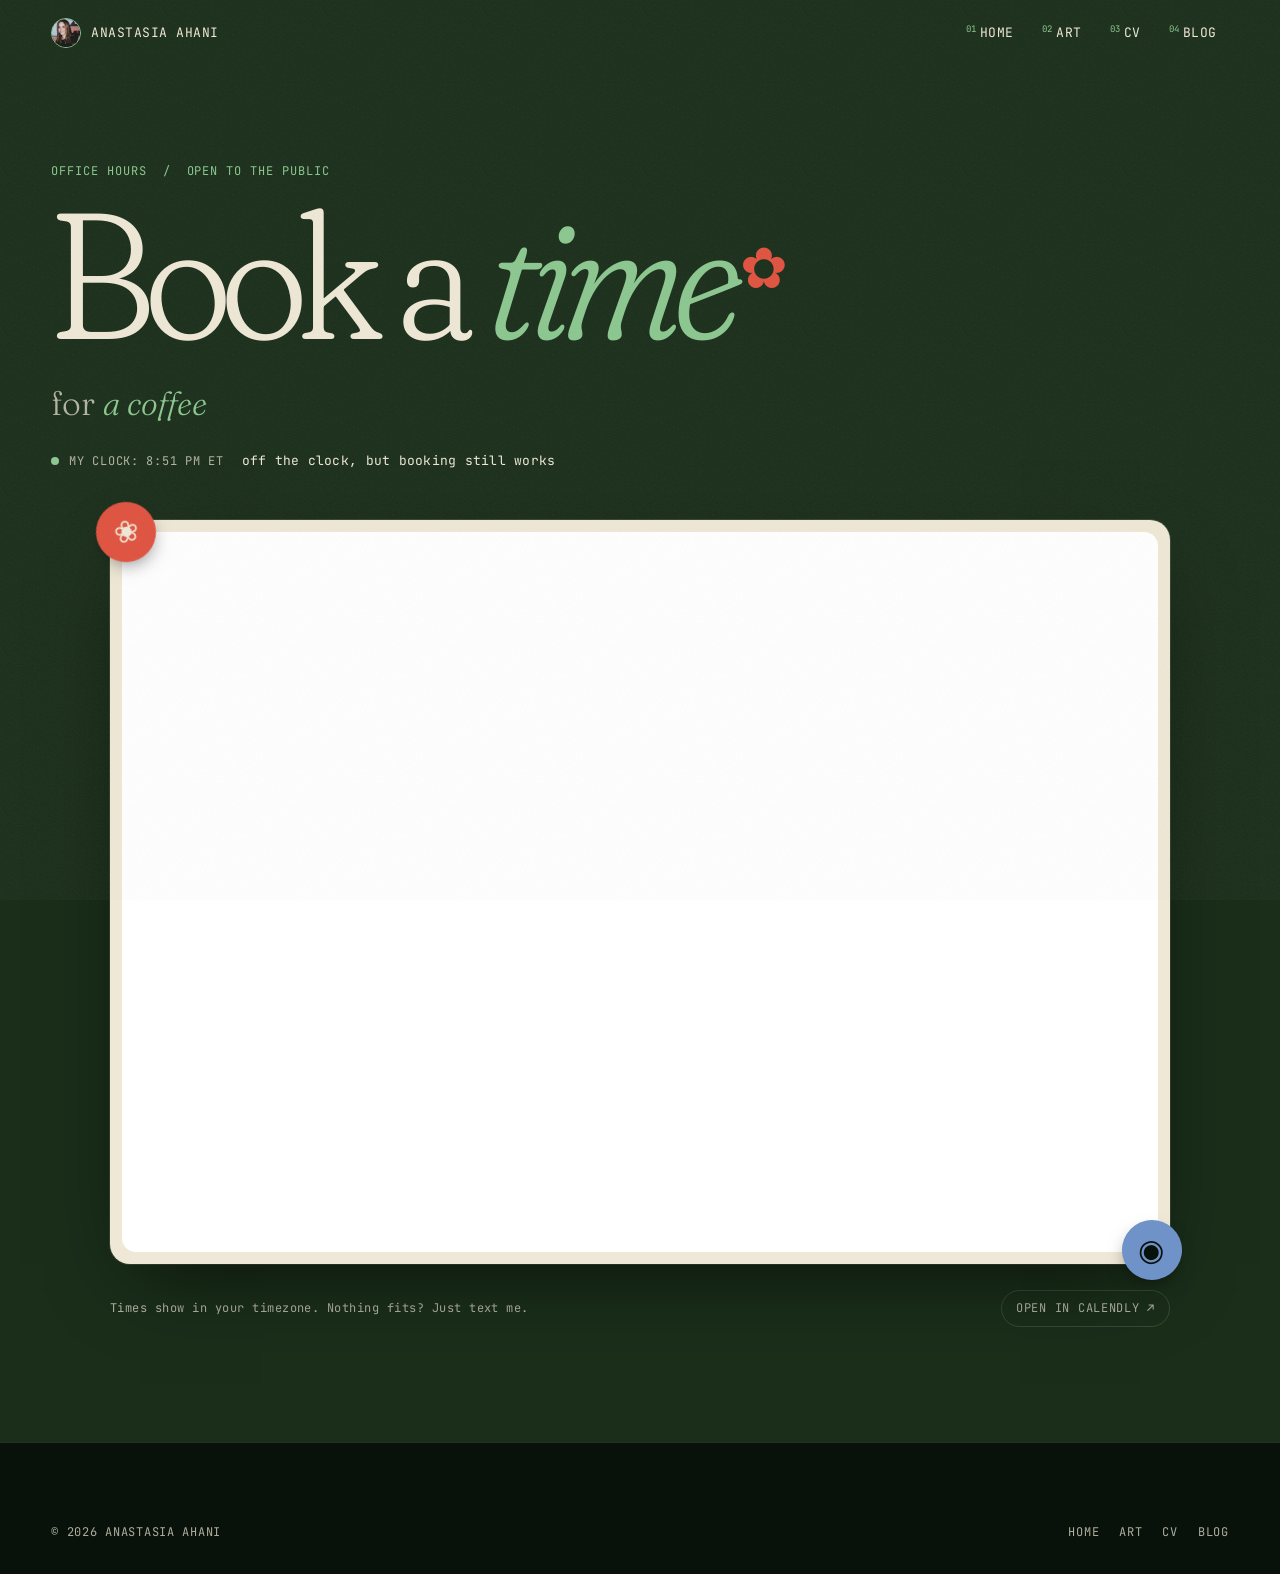
==== cal/index.html @ 82dbcd7f "Add /cal booking page (Calendly embed) and /calendar redirect Co-Authored-By: Claude Opus 5.5 <norep" ====
<!DOCTYPE html>
<html lang="en">
<head>
    <meta charset="UTF-8">
    <meta name="viewport" content="width=device-width, initial-scale=1.0">
    <title>Book a time - Anastasia Ahani</title>
    <meta name="description" content="Grab a slot on Anastasia Ahani's calendar: coffee, research chats, walks, overdue catch-ups.">
    <meta property="og:title" content="Book a time with Anastasia">
    <meta property="og:description" content="Grab a slot on my calendar: coffee, research chats, walks, overdue catch-ups.">
    <meta name="theme-color" content="#08120a">
    <link rel="canonical" href="https://anastasiaahani.com/cal/">
    <script>document.documentElement.classList.add("js")</script>
    <link rel="preconnect" href="https://fonts.googleapis.com">
    <link rel="preconnect" href="https://fonts.gstatic.com" crossorigin>
    <link rel="preconnect" href="https://calendly.com">
    <link href="https://fonts.googleapis.com/css2?family=Fraunces:ital,opsz,wght,SOFT,WONK@0,9..144,100..900,0..100,0..1;1,9..144,100..900,0..100,0..1&family=JetBrains+Mono:wght@400;500&display=swap" rel="stylesheet">
    <link rel="stylesheet" href="../assets/site.css">
    <style>
        body { background: var(--forest-900); }

        .page-head { padding-bottom: clamp(28px, 4vw, 48px); }
        .page-head h1 .flower {
            display: inline-block;
            font-style: normal;
            font-size: 0.32em;
            vertical-align: 0.9em;
            margin-left: 0.12em;
            color: var(--strawberry);
            animation: spin 14s linear infinite;
        }
        @keyframes spin { to { transform: rotate(360deg); } }

        /* "for a ___" line that cycles through reasons to meet */
        .reasons {
            margin-top: clamp(18px, 2.4vw, 30px);
            font-size: clamp(22px, 2.6vw, 34px);
            font-weight: 300;
            line-height: 1.25;
            color: var(--cream-dim);
        }
        .reasons .slot {
            display: inline-block;
            font-style: italic;
            color: var(--sage);
            transition: opacity 0.35s var(--ease), transform 0.35s var(--ease);
        }
        .reasons .slot.out { opacity: 0; transform: translateY(-0.4em) rotate(-2deg); }

        /* Live "what is she up to right now" status */
        .status {
            display: flex;
            flex-wrap: wrap;
            align-items: center;
            gap: 10px 18px;
            margin-top: 28px;
            font-family: var(--mono);
            font-size: 12px;
            letter-spacing: 0.06em;
            text-transform: uppercase;
            color: var(--cream-dim);
        }
        .status .dot {
            width: 8px; height: 8px;
            border-radius: 50%;
            background: var(--sage);
            box-shadow: 0 0 0 0 rgba(139, 199, 143, 0.6);
            animation: pulse 2.4s var(--ease) infinite;
        }
        .status .dot.zzz { background: var(--lapis); box-shadow: none; animation: none; }
        @keyframes pulse { 70% { box-shadow: 0 0 0 9px rgba(139, 199, 143, 0); } 100% { box-shadow: 0 0 0 0 rgba(139, 199, 143, 0); } }
        .status .live { display: inline-flex; align-items: center; gap: 10px; }
        .status .mood { color: var(--cream); text-transform: none; letter-spacing: 0.02em; font-size: 13px; }

        /* The booking widget, framed like a little painting */
        .booking { padding: 0 var(--gutter) clamp(72px, 9vw, 120px); }
        .frame {
            position: relative;
            max-width: 1060px;
            margin: 0 auto;
            padding: clamp(6px, 1vw, 12px);
            background: var(--cream);
            border-radius: 20px;
            box-shadow: 0 30px 80px -30px rgba(0, 0, 0, 0.7), 0 0 0 1px var(--cream-faint);
        }
        .frame .calendly-inline-widget {
            min-width: 280px;
            height: 720px;
            border-radius: 14px;
            overflow: hidden;
            background: #fff;
        }
        @media (max-width: 760px) { .frame .calendly-inline-widget { height: 1000px; } }
        .sticker {
            position: absolute;
            z-index: 2;
            display: grid;
            place-items: center;
            width: clamp(44px, 5vw, 60px);
            height: clamp(44px, 5vw, 60px);
            border-radius: 50%;
            font-size: clamp(22px, 2.6vw, 30px);
            line-height: 1;
            pointer-events: none;
            box-shadow: 0 8px 20px -8px rgba(0, 0, 0, 0.6);
        }
        .sticker.s1 { top: -18px; left: -14px; background: var(--strawberry); color: var(--cream); transform: rotate(-14deg); }
        .sticker.s2 { bottom: -16px; right: -12px; background: var(--lapis); color: var(--ink); transform: rotate(10deg); }
        @media (max-width: 560px) {
            .booking { padding-inline: 10px; }
            .sticker.s1 { left: -4px; }
            .sticker.s2 { right: -2px; }
        }

        .fine {
            max-width: 1060px;
            margin: 26px auto 0;
            display: flex;
            flex-wrap: wrap;
            justify-content: space-between;
            align-items: center;
            gap: 14px;
            font-family: var(--mono);
            font-size: 12px;
            letter-spacing: 0.04em;
            color: var(--cream-dim);
        }

        /* Shown after someone books */
        .booked-toast {
            position: fixed;
            left: 50%;
            bottom: 28px;
            z-index: 60;
            transform: translate(-50%, calc(100% + 60px));
            visibility: hidden;
            padding: 14px 22px;
            border-radius: 999px;
            background: var(--cream);
            color: var(--ink);
            font-size: 18px;
            box-shadow: 0 20px 50px -20px rgba(0, 0, 0, 0.8);
            transition: transform 0.6s var(--ease), visibility 0s linear 0.6s;
            white-space: nowrap;
        }
        .booked-toast em { color: var(--strawberry); }
        .booked-toast.show { transform: translate(-50%, 0); visibility: visible; transition-delay: 0s; }
        .petal {
            position: fixed;
            z-index: 59;
            pointer-events: none;
            font-size: 26px;
            line-height: 1;
            animation: float var(--t, 2.6s) var(--ease) forwards;
        }
        @keyframes float {
            from { transform: translate(0, 0) rotate(0); opacity: 1; }
            to { transform: translate(var(--dx), var(--dy)) rotate(var(--r)); opacity: 0; }
        }
    </style>
</head>
<body>
    <nav class="site-nav" aria-label="Main">
        <a class="nav-home" href="../index.html"><img src="../assets/img/stas.webp" alt=""><span>Anastasia Ahani</span></a>
        <ul class="nav-links">
            <li><a href="../index.html"><sup>01</sup>Home</a></li>
            <li><a href="../art.html"><sup>02</sup>Art</a></li>
            <li><a href="../cv.html"><sup>03</sup>CV</a></li>
            <li><a href="../blog.html"><sup>04</sup>Blog</a></li>
        </ul>
    </nav>

    <header class="page-head">
        <span class="label">Office hours &nbsp;/&nbsp; open to the public</span>
        <h1><span class="split">Book a <em>time</em></span><span class="flower" aria-hidden="true">✿</span></h1>
        <p class="reasons">for <span class="slot" id="slot">a coffee</span></p>
        <div class="status">
            <span class="live"><span class="dot" id="dot"></span><span>My clock: <span id="clock">--:--</span> ET</span></span>
            <span class="mood" id="mood"></span>
        </div>
    </header>

    <main class="booking">
        <div class="frame" data-reveal>
            <span class="sticker s1" aria-hidden="true">❀</span>
            <span class="sticker s2" aria-hidden="true">◉</span>
            <div class="calendly-inline-widget"
                 data-url="https://calendly.com/stasahani/new-meeting?hide_gdpr_banner=1&amp;background_color=ffffff&amp;text_color=1a2e1a&amp;primary_color=3f6b3c"></div>
        </div>
        <div class="fine">
            <span>Times show in your timezone. Nothing fits? Just text me.</span>
            <a class="pill" href="https://calendly.com/stasahani" target="_blank" rel="noopener">Open in Calendly ↗</a>
        </div>
    </main>

    <footer class="site-footer">
        <div class="footer-row" style="margin-top:0">
            <span>&copy; 2026 Anastasia Ahani</span>
            <nav aria-label="Footer"><a href="../index.html">Home</a><a href="../art.html">Art</a><a href="../cv.html">CV</a><a href="../blog.html">Blog</a></nav>
        </div>
    </footer>

    <div class="booked-toast" id="toast" role="status" aria-live="polite"></div>

    <script src="https://assets.calendly.com/assets/external/widget.js" async></script>
    <script src="../assets/site.js" defer></script>
    <script>
    (() => {
        const reduceMotion = matchMedia("(prefers-reduced-motion: reduce)").matches;

        // ---- Rotating reasons ----
        const reasons = [
            "a coffee", "a research chat", "a walk by the river", "an overdue catch-up",
            "a hot take about interpretability", "a painting date", "advice (given or received)",
            "no particular reason"
        ];
        const slot = document.getElementById("slot");
        let i = 0;
        if (!reduceMotion) {
            setInterval(() => {
                slot.classList.add("out");
                setTimeout(() => {
                    i = (i + 1) % reasons.length;
                    slot.textContent = reasons[i];
                    slot.classList.remove("out");
                }, 350);
            }, 2400);
        }

        // ---- Live clock + mood, in my timezone ----
        const tz = "America/New_York";
        const clock = document.getElementById("clock");
        const mood = document.getElementById("mood");
        const dot = document.getElementById("dot");
        const fmt = new Intl.DateTimeFormat("en-US", { timeZone: tz, hour: "numeric", minute: "2-digit" });
        const hourFmt = new Intl.DateTimeFormat("en-US", { timeZone: tz, hour: "numeric", hourCycle: "h23" });
        const moods = [
            [0, 7, "probably asleep", true],
            [7, 9, "caffeinating", false],
            [9, 12, "deep in the research mines", false],
            [12, 14, "lunch-adjacent", false],
            [14, 18, "peak meeting energy", false],
            [18, 22, "off the clock, but booking still works", false],
            [22, 24, "winding down, probably painting", true],
        ];
        const tick = () => {
            const now = new Date();
            clock.textContent = fmt.format(now);
            const h = Number(hourFmt.format(now)) % 24;
            const m = moods.find(([a, b]) => h >= a && h < b);
            mood.textContent = m[2];
            dot.classList.toggle("zzz", m[3]);
        };
        tick();
        setInterval(tick, 20000);

        // ---- Little celebration when someone books ----
        const toast = document.getElementById("toast");
        const burst = () => {
            if (reduceMotion) return;
            const glyphs = [["✿", "var(--strawberry)"], ["❀", "var(--blush)"], ["◉", "var(--lapis)"], ["✿", "var(--sage)"]];
            const cx = innerWidth / 2, cy = innerHeight - 60;
            for (let n = 0; n < 28; n++) {
                const [g, c] = glyphs[n % glyphs.length];
                const p = document.createElement("span");
                p.className = "petal";
                p.textContent = g;
                p.style.color = c;
                p.style.left = cx + "px";
                p.style.top = cy + "px";
                const a = Math.PI * (1.1 + Math.random() * 0.8);
                const d = 180 + Math.random() * 320;
                p.style.setProperty("--dx", Math.cos(a) * d + "px");
                p.style.setProperty("--dy", Math.sin(a) * d + "px");
                p.style.setProperty("--r", (Math.random() * 720 - 360) + "deg");
                p.style.setProperty("--t", (2 + Math.random() * 1.4) + "s");
                p.style.fontSize = (18 + Math.random() * 18) + "px";
                document.body.append(p);
                p.addEventListener("animationend", () => p.remove());
            }
        };
        addEventListener("message", e => {
            if (e.origin !== "https://calendly.com") return;
            if (e.data && e.data.event === "calendly.event_scheduled") {
                toast.innerHTML = "It's in the book. See you soon <em>✿</em>";
                toast.classList.add("show");
                burst();
                setTimeout(() => toast.classList.remove("show"), 6000);
            }
        });
    })();
    </script>
</body>
</html>
---- assets/site.css ----
/* ==========================================================
   Anastasia Ahani — shared styles
   Palette: the original forest greens + a few Bosch pigments
   ========================================================== */

:root {
    --ink: #08120a;          /* deepest green-black */
    --forest-900: #1a2e1a;   /* original sidebar green */
    --forest-700: #2d4a2b;   /* original page green */
    --forest-500: #3f6b3c;
    --sage: #8bc78f;         /* original accent */
    --cream: #efe8d6;        /* parchment */
    --cream-dim: rgba(239, 232, 214, 0.72);
    --cream-faint: rgba(239, 232, 214, 0.14);
    --strawberry: #e0523f;   /* Bosch's giant strawberries */
    --blush: #eab3a3;        /* the pink fountains */
    --lapis: #6f93c8;        /* the blue orbs */

    --serif: "Fraunces", "Iowan Old Style", Georgia, serif;
    --mono: "JetBrains Mono", ui-monospace, SFMono-Regular, Menlo, monospace;

    --gutter: clamp(16px, 4vw, 56px);
    --ease: cubic-bezier(0.22, 1, 0.36, 1);
}

*, *::before, *::after { margin: 0; padding: 0; box-sizing: border-box; }

html {
    background: var(--ink);
    color: var(--cream);
    scroll-behavior: smooth;
    -webkit-text-size-adjust: 100%;
}

body {
    background: var(--forest-900);
    font-family: var(--serif);
    font-size: 18px;
    line-height: 1.6;
    font-variation-settings: "opsz" 24;
    min-height: 100vh;
    overflow-x: hidden;
    -webkit-font-smoothing: antialiased;
}

img { display: block; max-width: 100%; }
a { color: inherit; }
::selection { background: var(--strawberry); color: var(--cream); }

/* Film-grain overlay, makes everything feel a bit more painted */
body::after {
    content: "";
    position: fixed;
    inset: 0;
    pointer-events: none;
    z-index: 999;
    opacity: 0.07;
    background-image: url("data:image/svg+xml,%3Csvg xmlns='http://www.w3.org/2000/svg' width='160' height='160'%3E%3Cfilter id='n'%3E%3CfeTurbulence type='fractalNoise' baseFrequency='0.9' numOctaves='3' stitchTiles='stitch'/%3E%3C/filter%3E%3Crect width='100%25' height='100%25' filter='url(%23n)'/%3E%3C/svg%3E");
}

/* ---------- Smooth page-to-page transitions (no JS needed) ---------- */
@view-transition { navigation: auto; }
.site-nav { view-transition-name: site-nav; }
::view-transition-old(root) { animation: vt-out 0.28s var(--ease) both; }
::view-transition-new(root) { animation: vt-in 0.5s var(--ease) both; }
/* In-page transitions (e.g. the art lightbox) shouldn't slide the whole page */
.vt-local::view-transition-old(root), .vt-local::view-transition-new(root) { animation: none; }
@keyframes vt-out { to { opacity: 0; transform: translateY(-12px); } }
@keyframes vt-in { from { opacity: 0; transform: translateY(18px); } }

/* ---------- Navigation ---------- */
.site-nav {
    position: fixed;
    top: 0; left: 0; right: 0;
    z-index: 50;
    display: flex;
    align-items: center;
    justify-content: space-between;
    gap: 16px;
    padding: 14px var(--gutter);
    font-family: var(--mono);
    font-size: 13px;
    letter-spacing: 0.04em;
    text-transform: uppercase;
    transition: background 0.4s var(--ease), backdrop-filter 0.4s, transform 0.5s var(--ease);
}
.site-nav.scrolled {
    background: rgba(8, 18, 10, 0.72);
    backdrop-filter: blur(14px) saturate(1.3);
    -webkit-backdrop-filter: blur(14px) saturate(1.3);
}
.site-nav.hidden { transform: translateY(-100%); }

.nav-home {
    display: flex;
    align-items: center;
    gap: 10px;
    text-decoration: none;
    white-space: nowrap;
}
.nav-home img {
    width: 30px; height: 30px;
    border-radius: 50%;
    object-fit: cover;
    border: 1px solid var(--sage);
    transition: transform 0.5s var(--ease);
}
.nav-home:hover img { transform: rotate(-12deg) scale(1.1); }

.nav-links { display: flex; gap: 4px; list-style: none; }
.nav-links a {
    position: relative;
    display: block;
    padding: 8px 12px;
    border-radius: 999px;
    text-decoration: none;
    transition: background 0.3s, color 0.3s;
}
.nav-links a sup { font-size: 9px; color: var(--sage); margin-right: 3px; }
.nav-links a:hover { background: var(--cream-faint); }
.nav-links a[aria-current="page"] { background: var(--cream); color: var(--ink); }
.nav-links a[aria-current="page"] sup { color: var(--forest-500); }

@media (max-width: 560px) {
    .nav-home span { display: none; }
    .nav-links a { padding: 8px 9px; }
    .nav-links a sup { display: none; }
}

/* ---------- Custom cursor (desktop only) ---------- */
.cursor {
    position: fixed;
    top: 0; left: 0;
    width: 10px; height: 10px;
    margin: -5px 0 0 -5px;
    border-radius: 50%;
    background: var(--cream);
    mix-blend-mode: difference;
    pointer-events: none;
    z-index: 1000;
    transition: width 0.35s var(--ease), height 0.35s var(--ease), margin 0.35s var(--ease), opacity 0.3s;
    opacity: 0;
}
.cursor.on { opacity: 1; }
.cursor.big { width: 54px; height: 54px; margin: -27px 0 0 -27px; }
@media (hover: none), (pointer: coarse) { .cursor { display: none; } }

/* ---------- Shared type ---------- */
.label {
    font-family: var(--mono);
    font-size: 12px;
    letter-spacing: 0.08em;
    text-transform: uppercase;
    color: var(--sage);
}

.page-head {
    padding: clamp(120px, 18vh, 180px) var(--gutter) clamp(40px, 6vw, 72px);
}
.page-head h1 {
    font-size: clamp(64px, 14vw, 220px);
    line-height: 0.85;
    font-weight: 300;
    letter-spacing: -0.045em;
    font-variation-settings: "opsz" 144, "SOFT" 100, "WONK" 1;
}
.page-head h1 em { font-style: italic; color: var(--sage); }
.page-head .label { display: block; margin-bottom: 18px; }

/* Split-letter rise-in. Starts instantly, so there's no waiting */
.split .ch {
    display: inline-block;
    animation: rise 0.9s var(--ease) both;
    animation-delay: calc(var(--i) * 28ms);
}
@keyframes rise { from { transform: translateY(0.6em) rotate(4deg); opacity: 0; } }

/* Scroll reveal (only hidden when JS is running) */
.js [data-reveal] {
    opacity: 0;
    transform: translateY(34px);
    transition: opacity 0.9s var(--ease), transform 0.9s var(--ease);
    transition-delay: var(--d, 0s);
}
.js [data-reveal].in { opacity: 1; transform: none; }

/* ---------- Marquee ---------- */
.marquee {
    overflow: hidden;
    border-block: 1px solid var(--cream-faint);
    background: var(--ink);
    padding: 18px 0;
    white-space: nowrap;
    user-select: none;
}
.marquee-track { display: inline-flex; will-change: transform; }
.marquee-track span {
    font-size: clamp(28px, 4.4vw, 60px);
    font-weight: 300;
    font-style: italic;
    padding-right: 0.5em;
    font-variation-settings: "opsz" 144, "SOFT" 100;
}
.marquee-track span::after {
    content: "✿";
    font-style: normal;
    color: var(--strawberry);
    padding-left: 0.5em;
    font-size: 0.6em;
    vertical-align: middle;
}
.marquee-track span:nth-child(3n+2)::after { color: var(--lapis); content: "◉"; }
.marquee-track span:nth-child(3n)::after { color: var(--blush); content: "❀"; }

/* ---------- Footer ---------- */
.site-footer {
    padding: 80px var(--gutter) 32px;
    background: var(--ink);
    border-top: 1px solid var(--cream-faint);
}
.footer-big {
    font-size: clamp(48px, 10vw, 150px);
    line-height: 0.9;
    font-weight: 300;
    letter-spacing: -0.04em;
    font-variation-settings: "opsz" 144, "SOFT" 100, "WONK" 1;
}
.footer-big em { color: var(--sage); }
.footer-row {
    display: flex;
    flex-wrap: wrap;
    justify-content: space-between;
    gap: 16px;
    margin-top: 56px;
    font-family: var(--mono);
    font-size: 12px;
    text-transform: uppercase;
    letter-spacing: 0.06em;
    color: var(--cream-dim);
}
.footer-row a { text-decoration: none; }
.footer-row a:hover { color: var(--sage); }
.footer-row nav { display: flex; gap: 20px; flex-wrap: wrap; }

/* ---------- Pill links (slides, video, etc) ---------- */
.pill {
    display: inline-flex;
    align-items: center;
    gap: 8px;
    padding: 8px 14px;
    border: 1px solid var(--cream-faint);
    border-radius: 999px;
    font-family: var(--mono);
    font-size: 12px;
    text-transform: uppercase;
    letter-spacing: 0.06em;
    text-decoration: none;
    transition: background 0.3s, color 0.3s, border-color 0.3s;
}
.pill:hover { background: var(--sage); color: var(--ink); border-color: var(--sage); }
.pill.disabled { opacity: 0.35; pointer-events: none; }

@media (prefers-reduced-motion: reduce) {
    *, *::before, *::after { animation-duration: 0.01ms !important; transition-duration: 0.01ms !important; }
    html { scroll-behavior: auto; }
}

.page-head { position: relative; overflow: hidden; }
.page-head > *:not(.orbs) { position: relative; z-index: 2; }
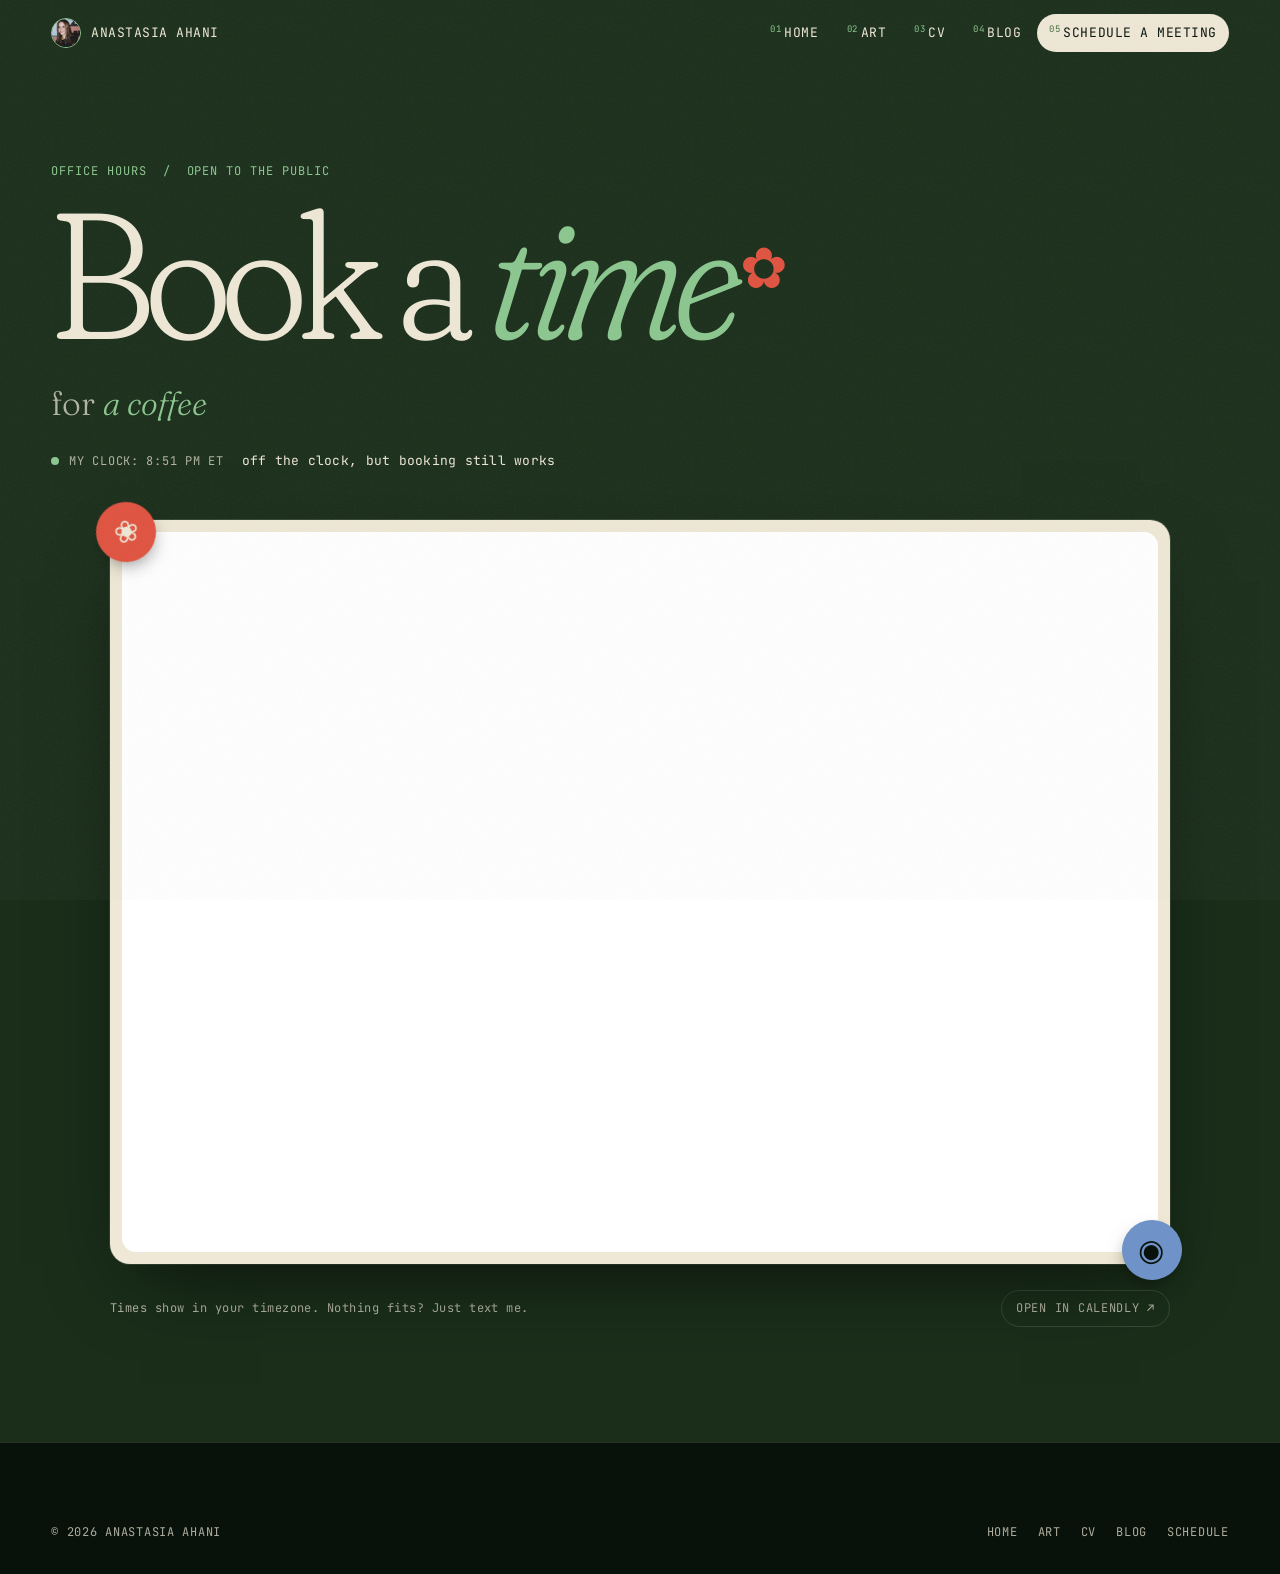
==== commit f331e530: "Add Schedule a Meeting tab to nav and footer Co-Authored-By: Claude Opus 5.5 <noreply@anthropic.com>" ====
--- a/cal/index.html
+++ b/cal/index.html
@@ -14,7 +14,7 @@
     <link rel="preconnect" href="https://fonts.gstatic.com" crossorigin>
     <link rel="preconnect" href="https://calendly.com">
     <link href="https://fonts.googleapis.com/css2?family=Fraunces:ital,opsz,wght,SOFT,WONK@0,9..144,100..900,0..100,0..1;1,9..144,100..900,0..100,0..1&family=JetBrains+Mono:wght@400;500&display=swap" rel="stylesheet">
-    <link rel="stylesheet" href="../assets/site.css">
+    <link rel="stylesheet" href="../assets/site.css?v=2">
     <style>
         body { background: var(--forest-900); }
 
@@ -166,6 +166,7 @@
             <li><a href="../art.html"><sup>02</sup>Art</a></li>
             <li><a href="../cv.html"><sup>03</sup>CV</a></li>
             <li><a href="../blog.html"><sup>04</sup>Blog</a></li>
+            <li><a href="../cal/" aria-current="page"><sup>05</sup><span class="nav-long">Schedule a Meeting</span><span class="nav-short">Schedule</span></a></li>
         </ul>
     </nav>
 
@@ -195,7 +196,7 @@
     <footer class="site-footer">
         <div class="footer-row" style="margin-top:0">
             <span>&copy; 2026 Anastasia Ahani</span>
-            <nav aria-label="Footer"><a href="../index.html">Home</a><a href="../art.html">Art</a><a href="../cv.html">CV</a><a href="../blog.html">Blog</a></nav>
+            <nav aria-label="Footer"><a href="../index.html">Home</a><a href="../art.html">Art</a><a href="../cv.html">CV</a><a href="../blog.html">Blog</a><a href="../cal/">Schedule</a></nav>
         </div>
     </footer>
 
--- a/assets/site.css
+++ b/assets/site.css
@@ -267,3 +267,10 @@
 
 .page-head { position: relative; overflow: hidden; }
 .page-head > *:not(.orbs) { position: relative; z-index: 2; }
+
+/* "Schedule a Meeting" nav tab: shorter label on phones */
+.nav-short { display: none; }
+@media (max-width: 760px) {
+    .nav-long { display: none; }
+    .nav-short { display: inline; }
+}
